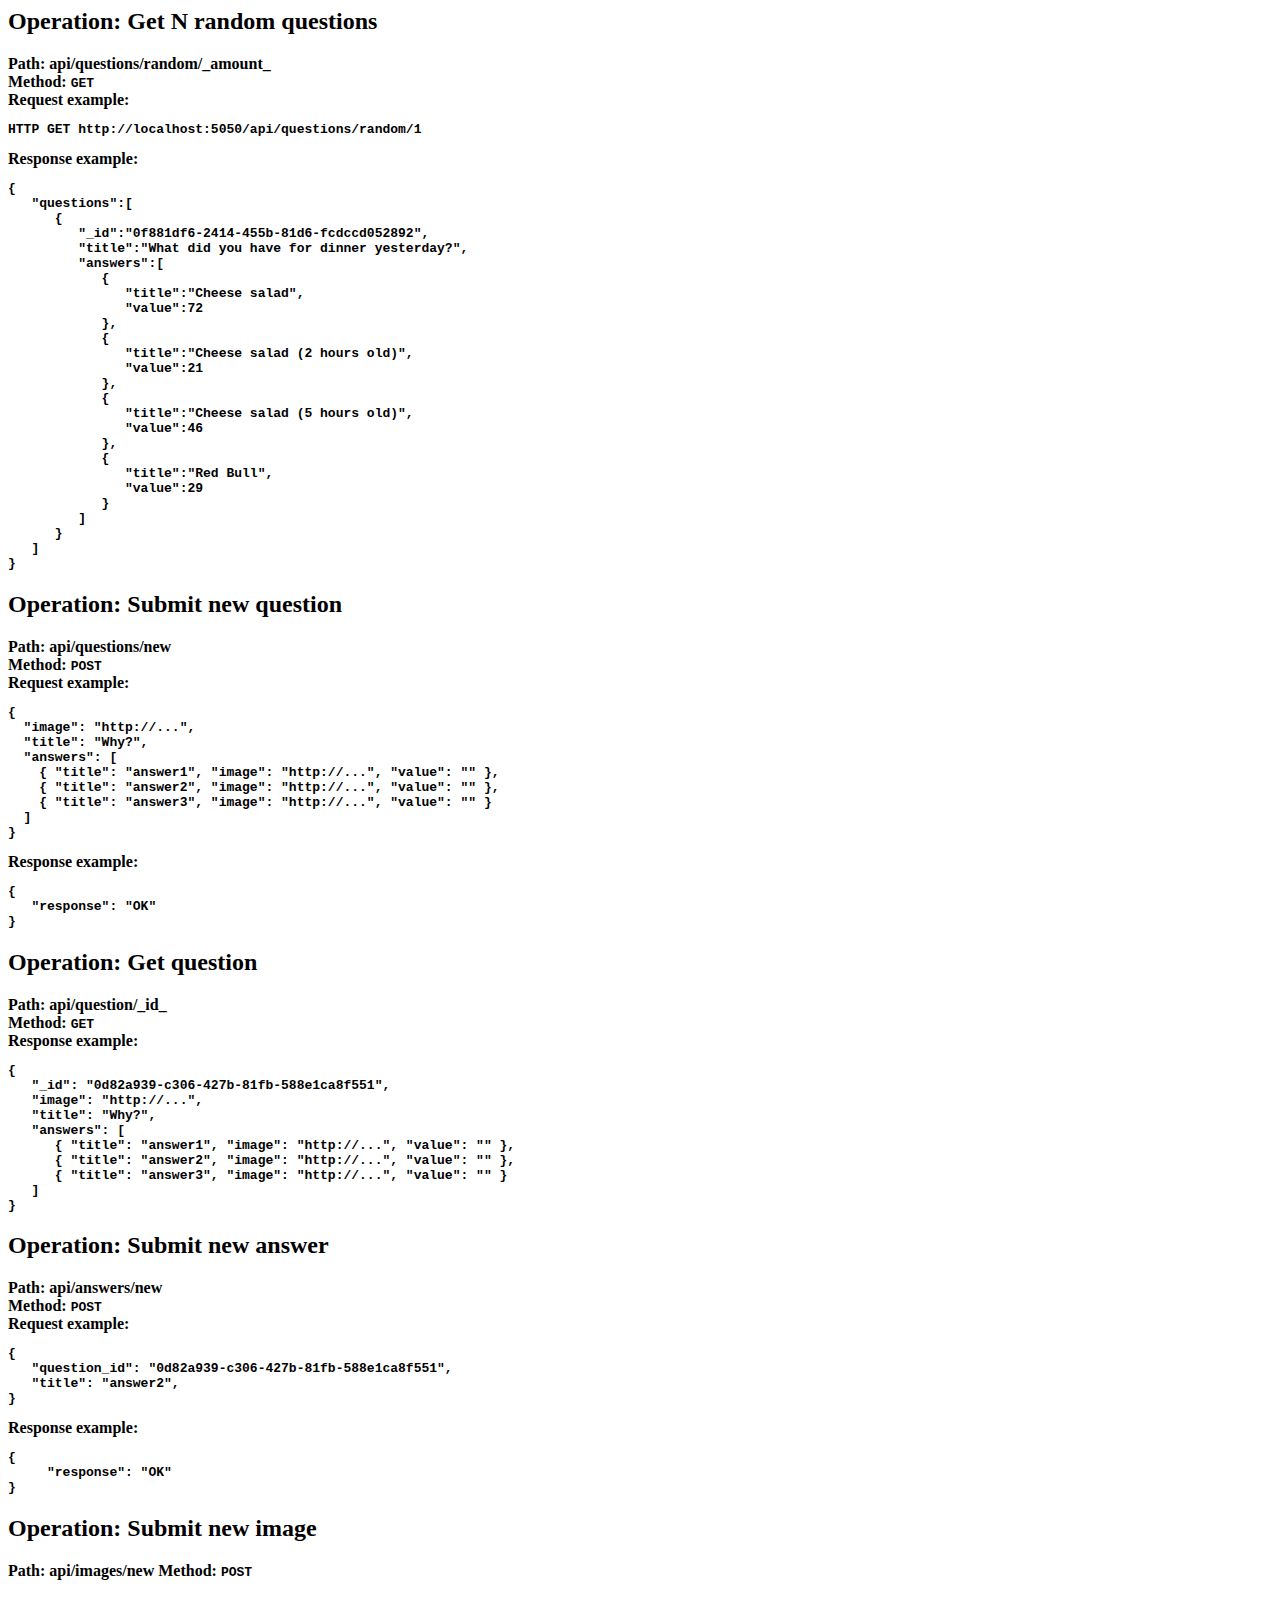
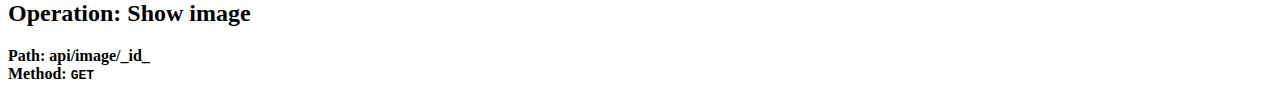
==== rest-api/src/ratpack/templates/api.html @ 7df254b5 "fixed file service" ====
<html>
<head></head>
<body>

<h2>Operation: Get N random questions</h2>
<strong>Path<strong>: api/questions/random/_amount_<br/>
<strong>Method<strong>: <code>GET</code><br/>
<strong>Request example</strong>:<br/>
<pre>
HTTP GET http://localhost:5050/api/questions/random/1
</pre>
<strong>Response example</strong>:<br/>
<pre>
{
   "questions":[
      {
         "_id":"0f881df6-2414-455b-81d6-fcdccd052892",
         "title":"What did you have for dinner yesterday?",
         "answers":[
            {
               "title":"Cheese salad",
               "value":72
            },
            {
               "title":"Cheese salad (2 hours old)",
               "value":21
            },
            {
               "title":"Cheese salad (5 hours old)",
               "value":46
            },
            {
               "title":"Red Bull",
               "value":29
            }
         ]
      }
   ]
}
</pre>




<h2>Operation: Submit new question</h2>
<strong>Path<strong>: api/questions/new<br/>
<strong>Method<strong>: <code>POST</code><br/>
<strong>Request example</strong>:<br/>
<pre>
{
  "image": "http://...",
  "title": "Why?",
  "answers": [
    { "title": "answer1", "image": "http://...", "value": "" },
    { "title": "answer2", "image": "http://...", "value": "" },
    { "title": "answer3", "image": "http://...", "value": "" }
  ]
}
</pre>
<strong>Response example</strong>:<br/>
<pre>
{
   "response": "OK"
}
</pre>





<h2>Operation: Get question</h2>
<strong>Path<strong>: api/question/_id_<br/>
<strong>Method<strong>: <code>GET</code><br/>
<strong>Response example</strong>:<br/>
<pre>
{
   "_id": "0d82a939-c306-427b-81fb-588e1ca8f551",
   "image": "http://...",
   "title": "Why?",
   "answers": [
      { "title": "answer1", "image": "http://...", "value": "" },
      { "title": "answer2", "image": "http://...", "value": "" },
      { "title": "answer3", "image": "http://...", "value": "" }
   ]
}
</pre>





<h2>Operation: Submit new answer</h2>
<strong>Path<strong>: api/answers/new<br/>
<strong>Method<strong>: <code>POST</code><br/>
<strong>Request example</strong>:<br/>
<pre>
{
   "question_id": "0d82a939-c306-427b-81fb-588e1ca8f551",
   "title": "answer2",
}
</pre>
<strong>Response example</strong>:<br/>
<pre>
{
     "response": "OK"
}
</pre>




<h2>Operation: Submit new image</h2>
<strong>Path</strong>: api/images/new
<strong>Method<strong>: <code>POST</code><br/>




<h2>Operation: Show image</h2>
<strong>Path</strong>: api/image/_id_<br />
<strong>Method<strong>: <code>GET</code><br/>



</body>
</html>
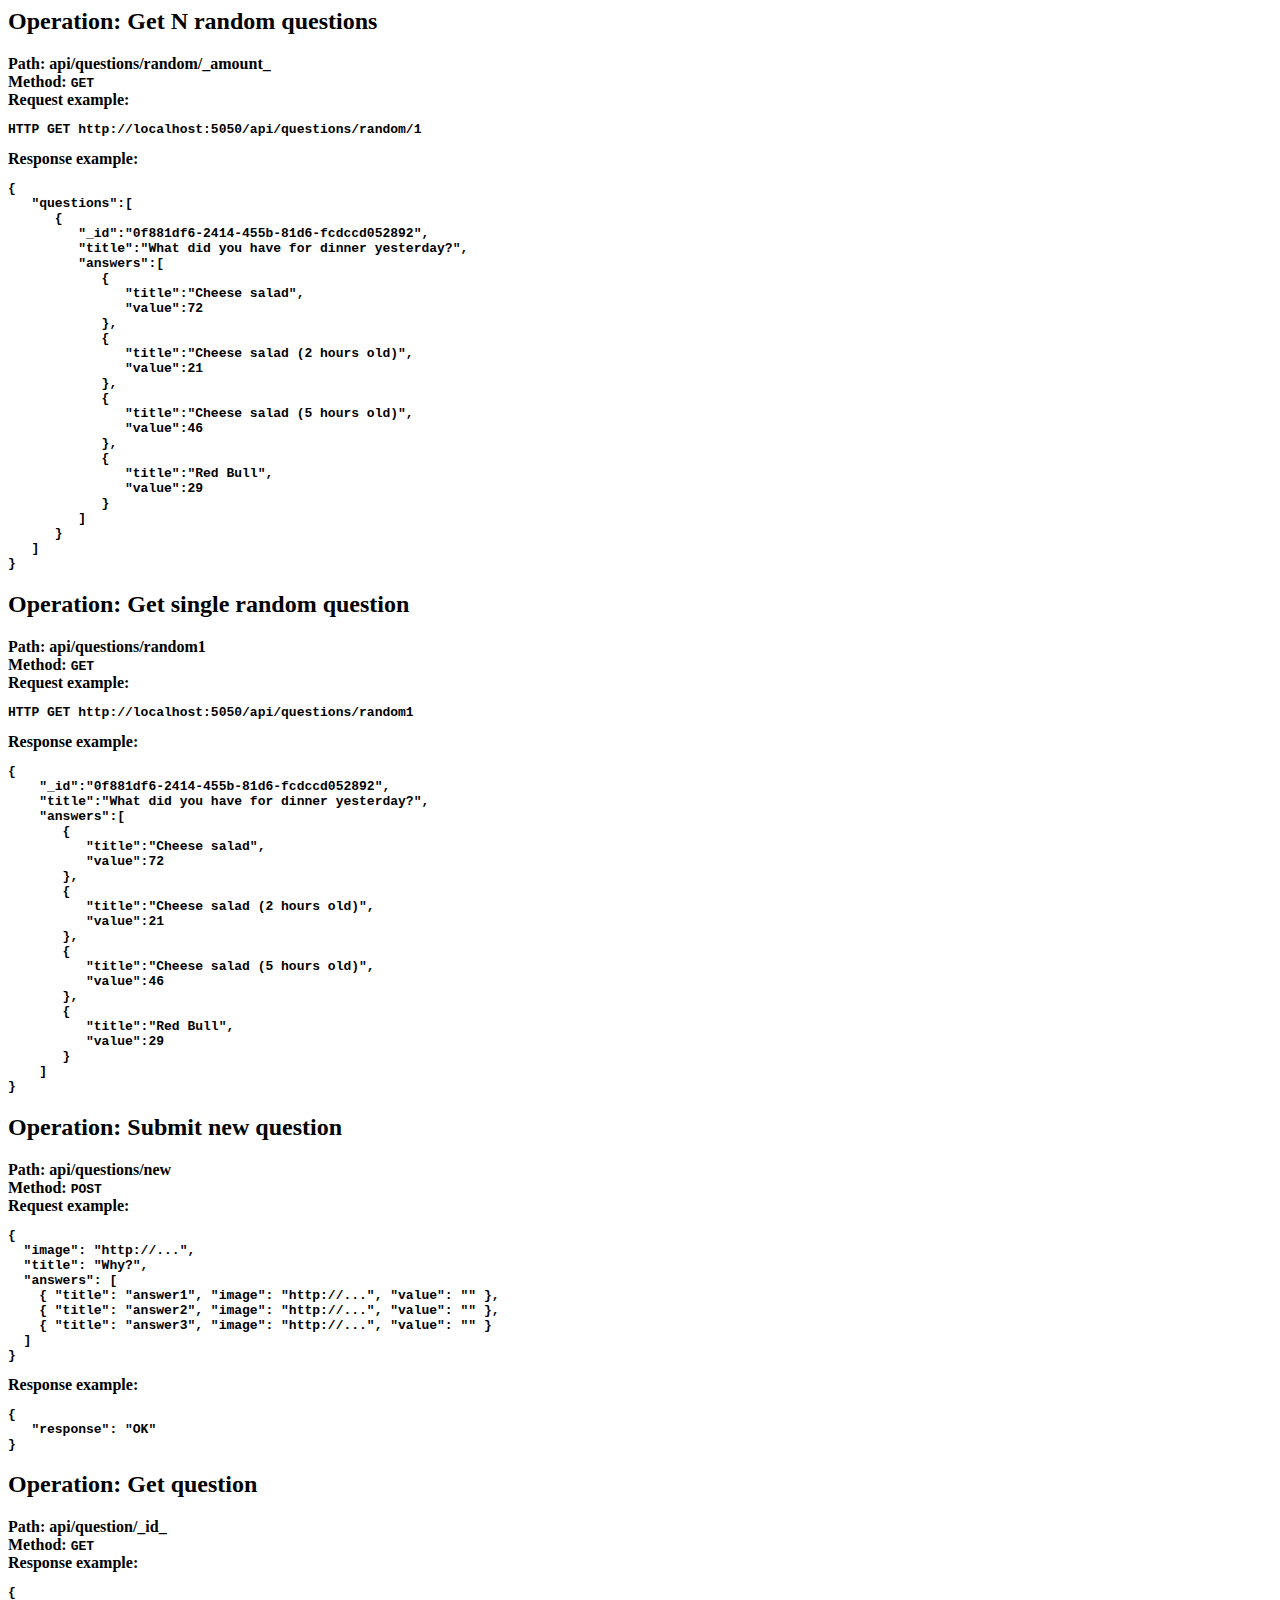
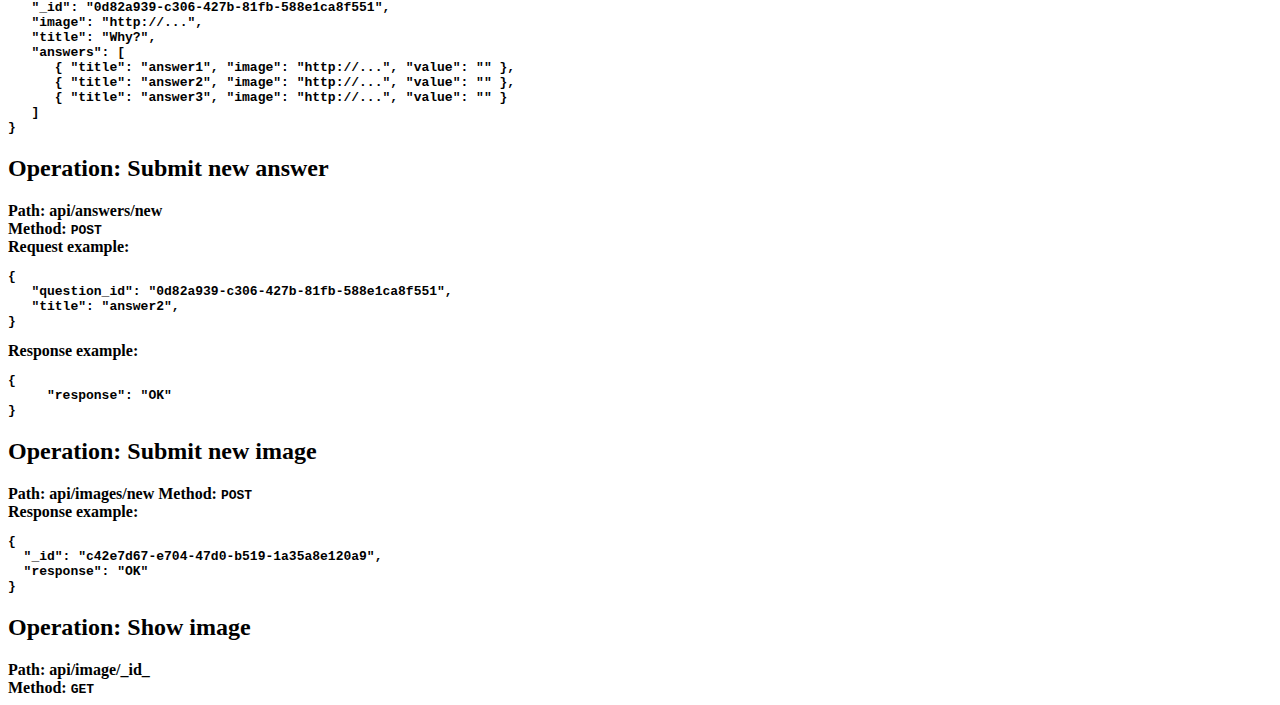
==== commit 86162d74: "update api documentation" ====
--- a/rest-api/src/ratpack/templates/api.html
+++ b/rest-api/src/ratpack/templates/api.html
@@ -36,6 +36,43 @@
          ]
       }
    ]
+}
+</pre>
+
+
+
+
+
+<h2>Operation: Get single random question</h2>
+<strong>Path<strong>: api/questions/random1<br/>
+<strong>Method<strong>: <code>GET</code><br/>
+<strong>Request example</strong>:<br/>
+<pre>
+HTTP GET http://localhost:5050/api/questions/random1
+</pre>
+<strong>Response example</strong>:<br/>
+<pre>
+{
+    "_id":"0f881df6-2414-455b-81d6-fcdccd052892",
+    "title":"What did you have for dinner yesterday?",
+    "answers":[
+       {
+          "title":"Cheese salad",
+          "value":72
+       },
+       {
+          "title":"Cheese salad (2 hours old)",
+          "value":21
+       },
+       {
+          "title":"Cheese salad (5 hours old)",
+          "value":46
+       },
+       {
+          "title":"Red Bull",
+          "value":29
+       }
+    ]
 }
 </pre>
 
@@ -112,6 +149,13 @@
 <h2>Operation: Submit new image</h2>
 <strong>Path</strong>: api/images/new
 <strong>Method<strong>: <code>POST</code><br/>
+<strong>Response example</strong>:<br/>
+<pre>
+{
+  "_id": "c42e7d67-e704-47d0-b519-1a35a8e120a9",   
+  "response": "OK"
+}
+</pre>
 
 
 
